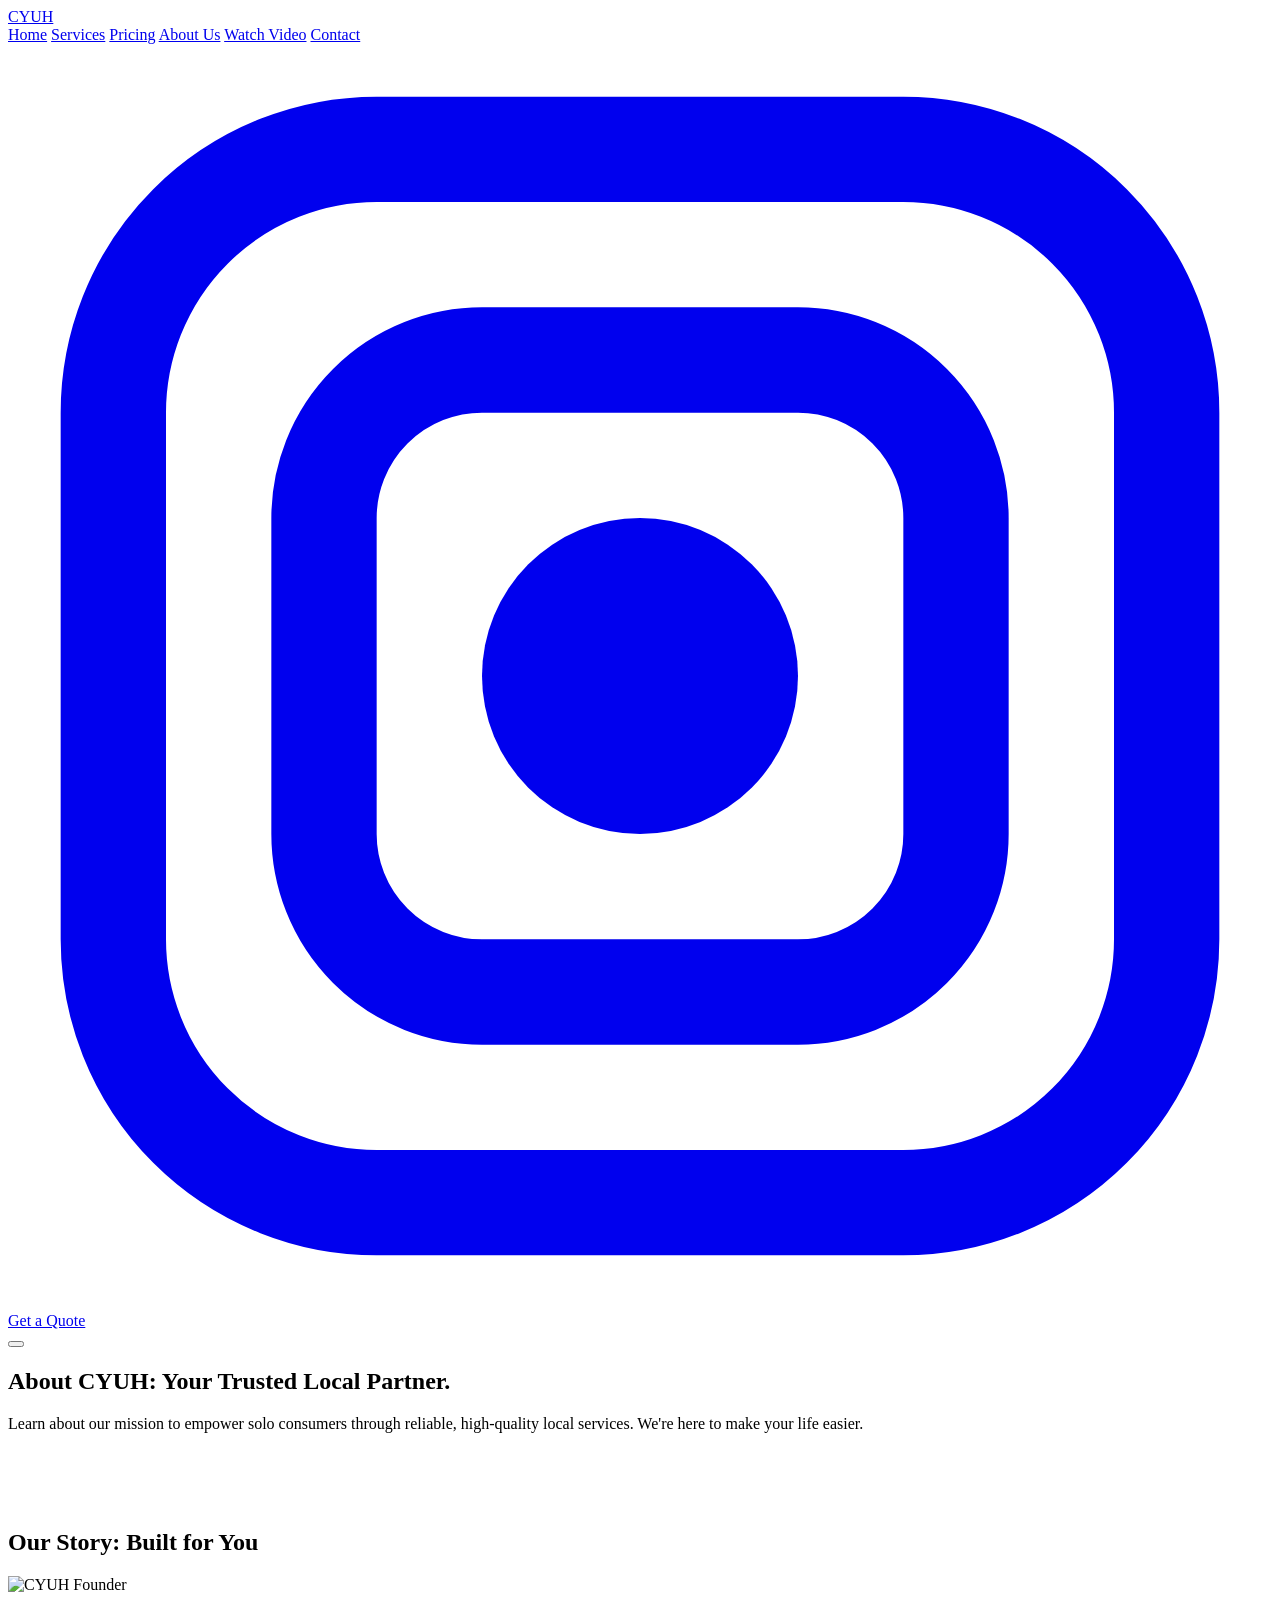
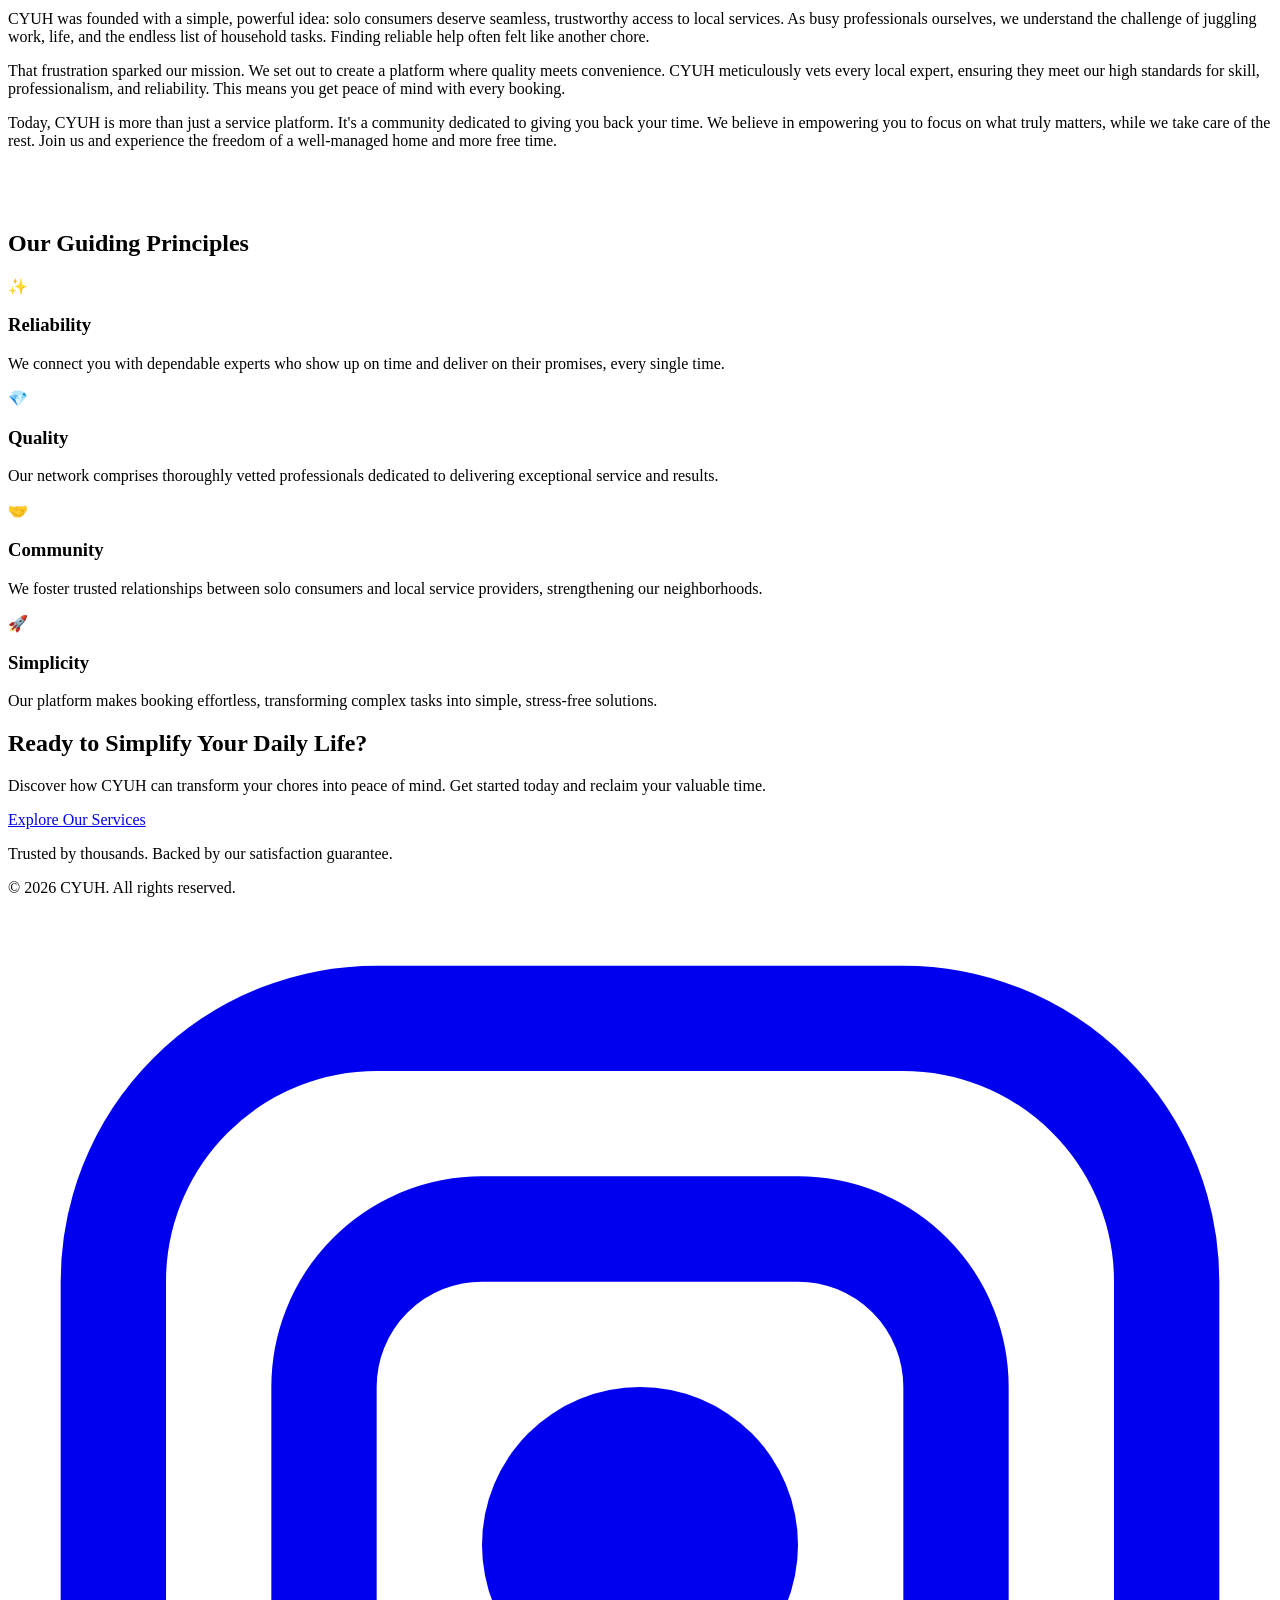
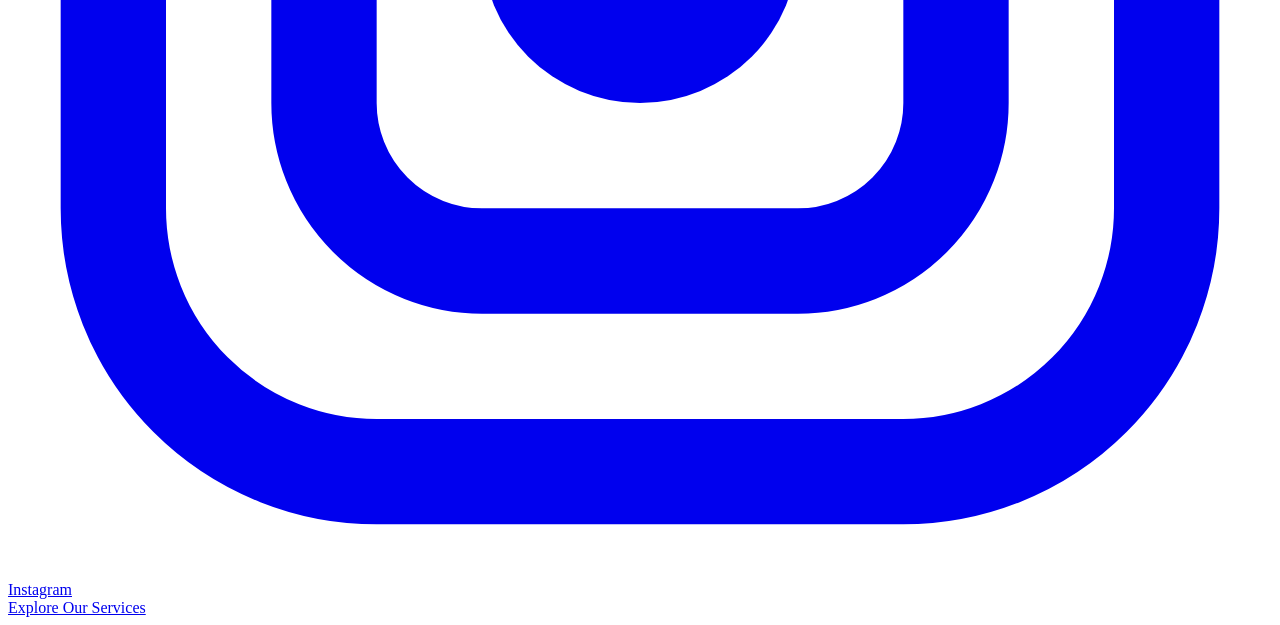
==== about.html @ 7aa3ff97 "Deploy about.html via FounderOS" ====
<!DOCTYPE html>
<html lang="en">
<head>
<meta charset="UTF-8">
<meta name="viewport" content="width=device-width, initial-scale=1.0">
<title>CYUH</title>
<meta name="description" content="I help 👤 Solo consumers (B2C) with 🏠 Local Service services through CYUH. [Add your price, guarantee, and what makes you different]">
<meta property="og:title" content="CYUH">
<meta property="og:description" content="I help 👤 Solo consumers (B2C) with 🏠 Local Service services through CYUH. [Add your price, guarantee, and what makes you different]">
<meta property="og:type" content="website">
<meta name="twitter:title" content="CYUH">
<meta name="twitter:description" content="I help 👤 Solo consumers (B2C) with 🏠 Local Service services through CYUH. [Add your price, guarantee, and what makes you different]">
<meta name="twitter:card" content="summary_large_image">
<link rel="stylesheet" href="style.css">
</head>
<body>
<nav>
    <a href='index.html' class='logo'>CYUH</a>
    <div class='nav-links'>
        <a href='index.html'>Home</a>
        <a href='services.html'>Services</a>
        <a href='pricing.html'>Pricing</a>
        <a href='about.html'>About Us</a>
        <a href='vsl.html'>Watch Video</a>
        <a href='contact.html'>Contact</a>
        <div class='social-icons'>
            <a href='https://instagram.com/dylanutaboon.sw' target='_blank' aria-label='Instagram'><svg viewBox='0 0 24 24' fill='currentColor'><rect x='2' y='2' width='20' height='20' rx='5' ry='5' fill='none' stroke='currentColor' stroke-width='2'/><rect x='6' y='6' width='12' height='12' rx='3' ry='3' fill='none' stroke='currentColor' stroke-width='2'/><circle cx='12' cy='12' r='3' fill='currentColor'/></svg></a>
        </div>
        <a href='pricing.html' class='nav-cta'>Get a Quote</a>
    </div>
    <button class='hamburger' aria-label='Toggle navigation'>
        <span></span>
        <span></span>
        <span></span>
    </button>
</nav>
<main>
    <section id='hero' style='min-height:auto; padding-bottom:60px;'>
        <h1>About CYUH: Your Trusted Local Partner.</h1>
        <p>Learn about our mission to empower solo consumers through reliable, high-quality local services. We're here to make your life easier.</p>
    </section>
    <section>
        <h2>Our Story: Built for You</h2>
        <div class='about-founder-content'>
            <img src='img/photo-1.jpg' alt='CYUH Founder' class='about-founder-img'>
            <div class='about-founder-text'>
                <p>CYUH was founded with a simple, powerful idea: solo consumers deserve seamless, trustworthy access to local services. As busy professionals ourselves, we understand the challenge of juggling work, life, and the endless list of household tasks. Finding reliable help often felt like another chore.</p>
                <p>That frustration sparked our mission. We set out to create a platform where quality meets convenience. CYUH meticulously vets every local expert, ensuring they meet our high standards for skill, professionalism, and reliability. This means you get peace of mind with every booking.</p>
                <p>Today, CYUH is more than just a service platform. It's a community dedicated to giving you back your time. We believe in empowering you to focus on what truly matters, while we take care of the rest. Join us and experience the freedom of a well-managed home and more free time.</p>
            </div>
        </div>
        <h2 style='margin-top:80px;'>Our Guiding Principles</h2>
        <div class='value-cards'>
            <div class='value-card'>
                <div class='icon'>✨</div>
                <h3>Reliability</h3>
                <p>We connect you with dependable experts who show up on time and deliver on their promises, every single time.</p>
            </div>
            <div class='value-card'>
                <div class='icon'>💎</div>
                <h3>Quality</h3>
                <p>Our network comprises thoroughly vetted professionals dedicated to delivering exceptional service and results.</p>
            </div>
            <div class='value-card'>
                <div class='icon'>🤝</div>
                <h3>Community</h3>
                <p>We foster trusted relationships between solo consumers and local service providers, strengthening our neighborhoods.</p>
            </div>
            <div class='value-card'>
                <div class='icon'>🚀</div>
                <h3>Simplicity</h3>
                <p>Our platform makes booking effortless, transforming complex tasks into simple, stress-free solutions.</p>
            </div>
        </div>
    </section>
    <section id='cta'>
        <h2>Ready to Simplify Your Daily Life?</h2>
        <p>Discover how CYUH can transform your chores into peace of mind. Get started today and reclaim your valuable time.</p>
        <a href='services.html' class='btn'>Explore Our Services</a>
        <p class='risk-reversal'>Trusted by thousands. Backed by our satisfaction guarantee.</p>
    </section>
</main>
<footer>
    <p>&copy; 2026 CYUH. All rights reserved.</p>
    <div class='social-icons' style='justify-content:center; margin-top:10px;'>
        <a href='https://instagram.com/dylanutaboon.sw' target='_blank' aria-label='Instagram'><svg viewBox='0 0 24 24' fill='currentColor'><rect x='2' y='2' width='20' height='20' rx='5' ry='5' fill='none' stroke='currentColor' stroke-width='2'/><rect x='6' y='6' width='12' height='12' rx='3' ry='3' fill='none' stroke='currentColor' stroke-width='2'/><circle cx='12' cy='12' r='3' fill='currentColor'/></svg> Instagram</a>
    </div>
</footer>
<div class='sticky-mobile-cta'>
    <a href='services.html' class='btn'>Explore Our Services</a>
</div>
<script>
// FAQ accordion
document.querySelectorAll('.faq-item').forEach(function(item){
  item.addEventListener('click',function(){
    var answer=this.querySelector('.faq-answer');
    var chevron=this.querySelector('.faq-chevron');
    var isOpen=this.classList.contains('open');
    document.querySelectorAll('.faq-item').forEach(function(i){
      i.classList.remove('open');
      i.querySelector('.faq-answer').style.maxHeight='0';
      i.querySelector('.faq-chevron').textContent='+';
    });
    if(!isOpen){this.classList.add('open');answer.style.maxHeight=answer.scrollHeight+'px';chevron.textContent='\u00d7';}
  });
});
// Nav scroll
window.addEventListener('scroll',function(){document.querySelector('nav').classList.toggle('scrolled',window.scrollY>50);});
// Hamburger menu
var ham=document.querySelector('.hamburger');var nl=document.querySelector('.nav-links');if(ham&&nl){ham.addEventListener('click',function(){nl.classList.toggle('open');});}
// Picker tabs
document.querySelectorAll('.picker-tab').forEach(function(tab){
  tab.addEventListener('click',function(){
    var target=this.dataset.tab;
    document.querySelectorAll('.picker-tab').forEach(function(t){t.classList.remove('active');});
    document.querySelectorAll('.picker-content').forEach(function(c){c.classList.remove('active');});
    this.classList.add('active');
    var el=document.getElementById(target);
    if(el){el.classList.add('active');}
  });
});
// Picker card select
document.querySelectorAll('.picker-card').forEach(function(card){
  card.addEventListener('click',function(){
    var parent=this.closest('.picker-content');
    if(parent){parent.querySelectorAll('.picker-card').forEach(function(c){c.classList.remove('selected');});}
    this.classList.add('selected');
  });
});
</script>
<script>document.querySelectorAll('.faq-item').forEach(function(item){item.addEventListener('click',function(){var answer=this.querySelector('.faq-answer');var chevron=this.querySelector('.faq-chevron');var isOpen=this.classList.contains('open');document.querySelectorAll('.faq-item').forEach(function(i){i.classList.remove('open');i.querySelector('.faq-answer').style.maxHeight='0';i.querySelector('.faq-chevron').textContent='+';});if(!isOpen){this.classList.add('open');answer.style.maxHeight=answer.scrollHeight+'px';chevron.textContent='×';}});});window.addEventListener('scroll',function(){document.querySelector('nav').classList.toggle('scrolled',window.scrollY>50);});</script>
</body>
</html>
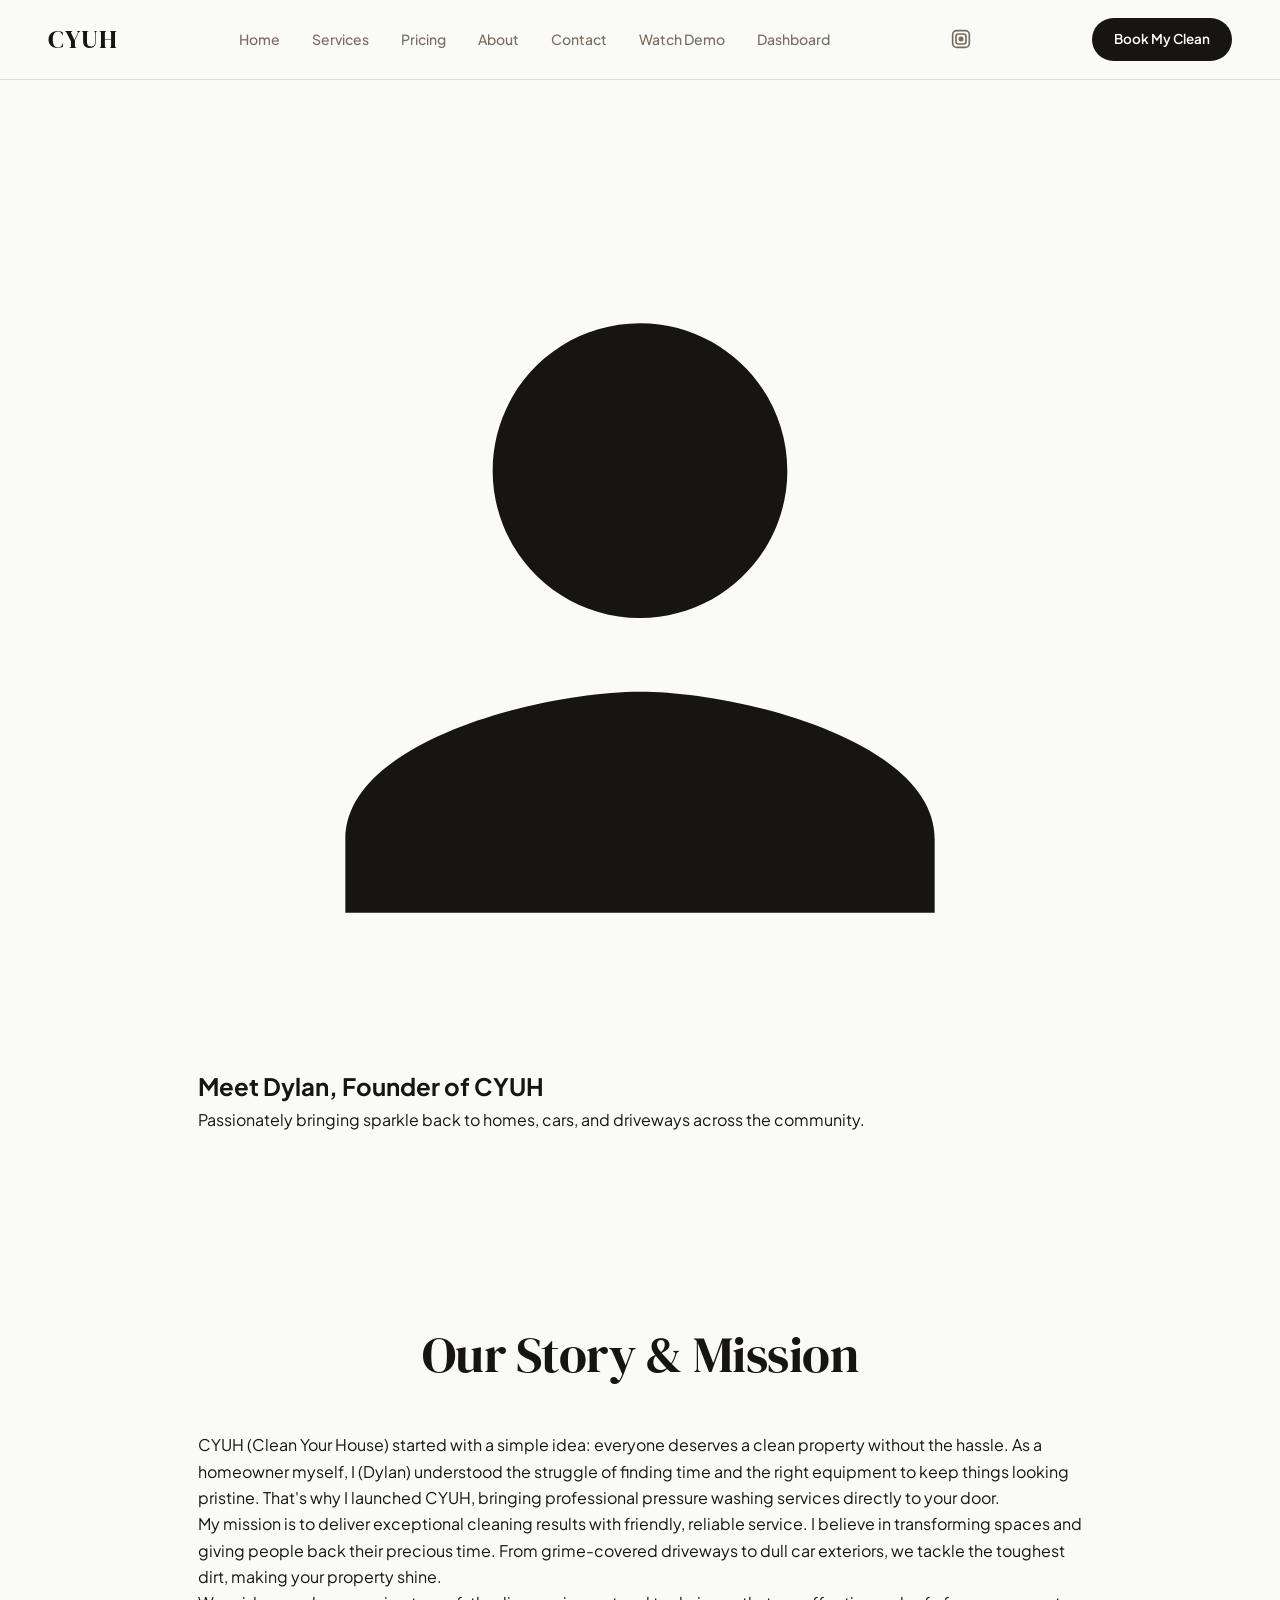
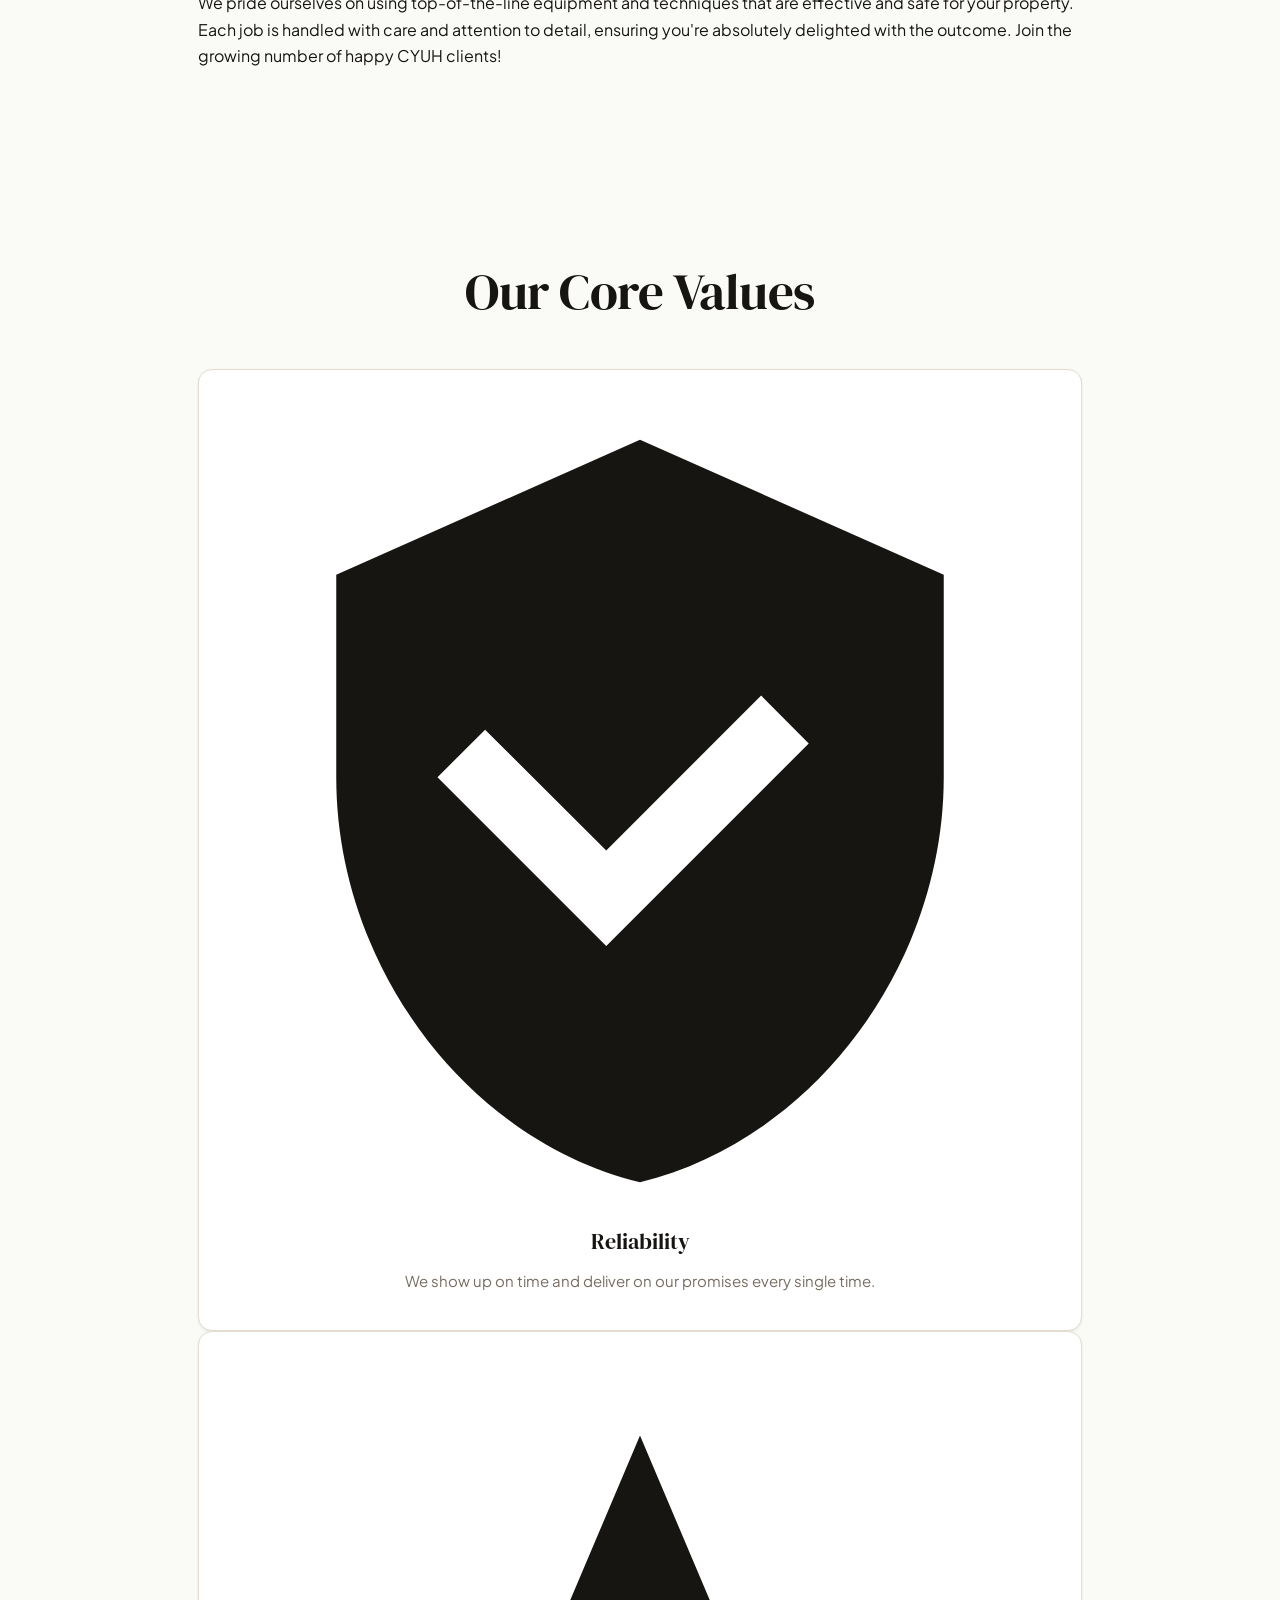
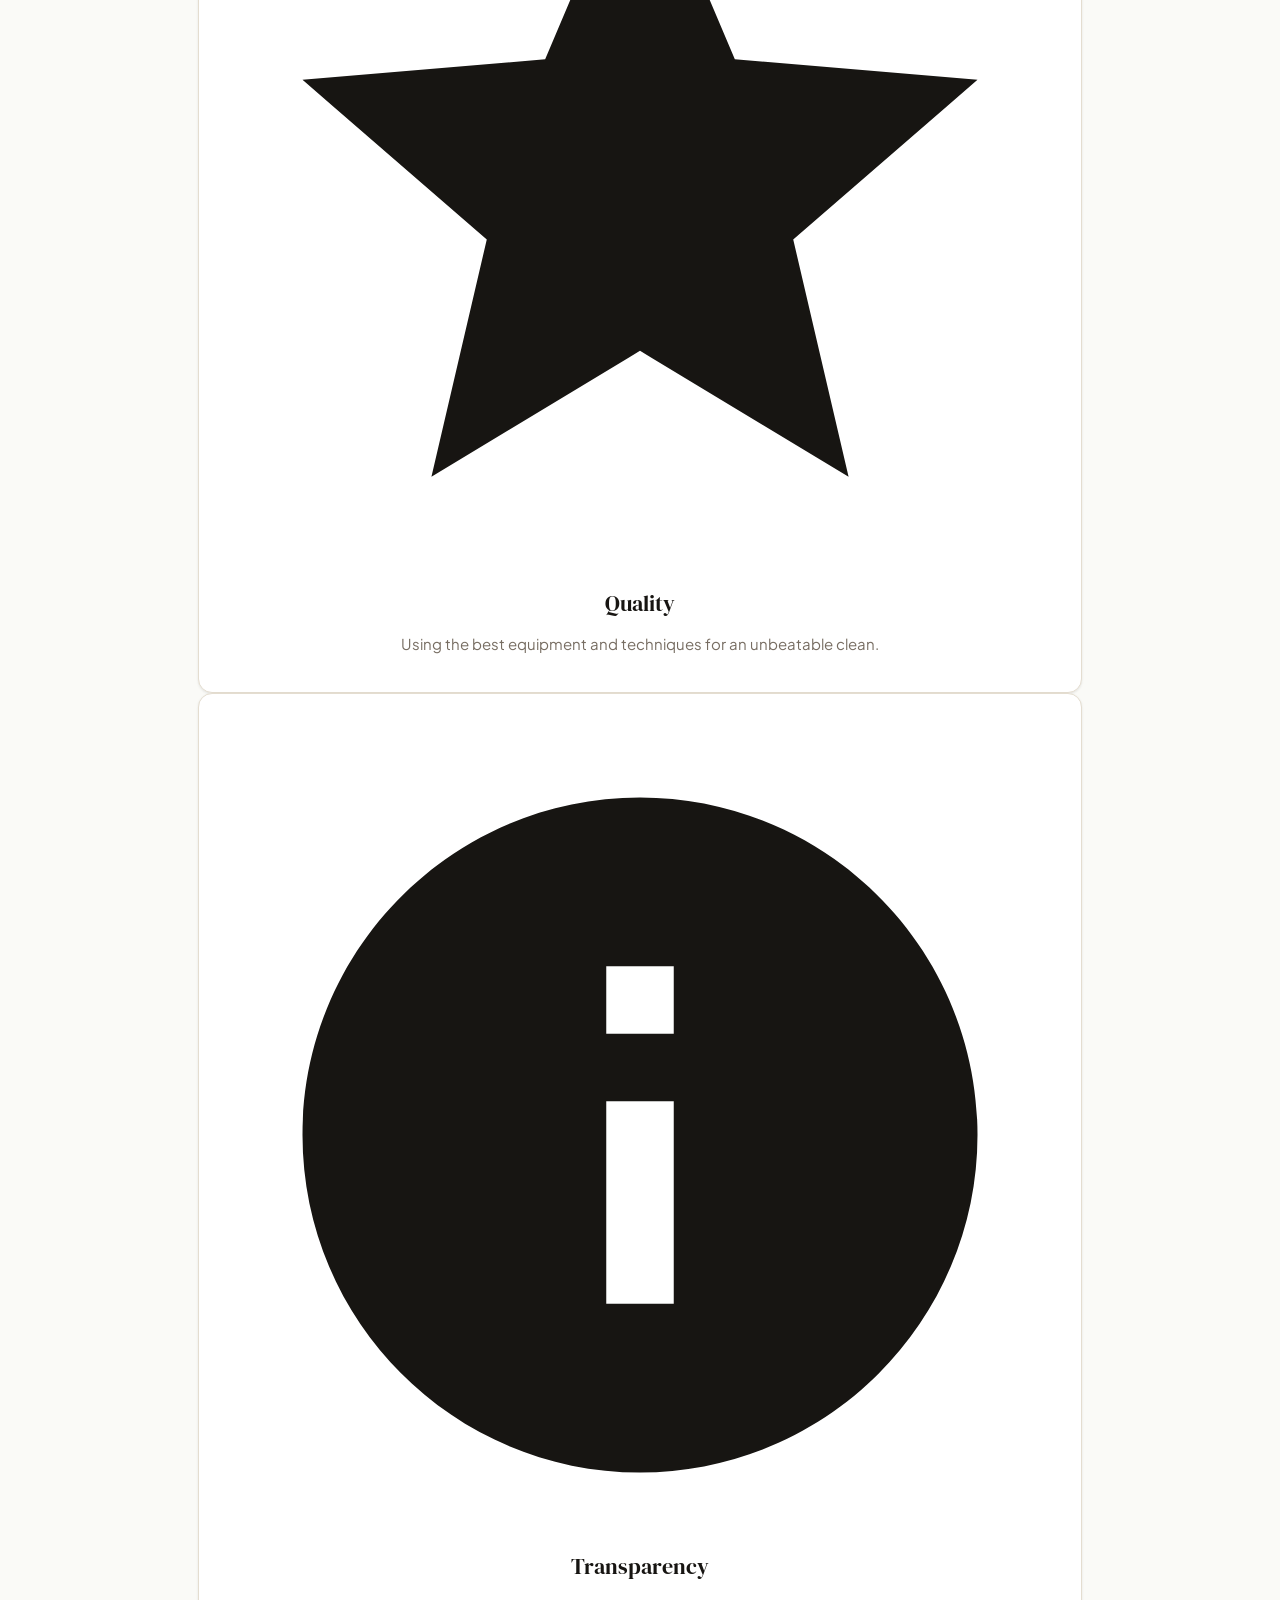
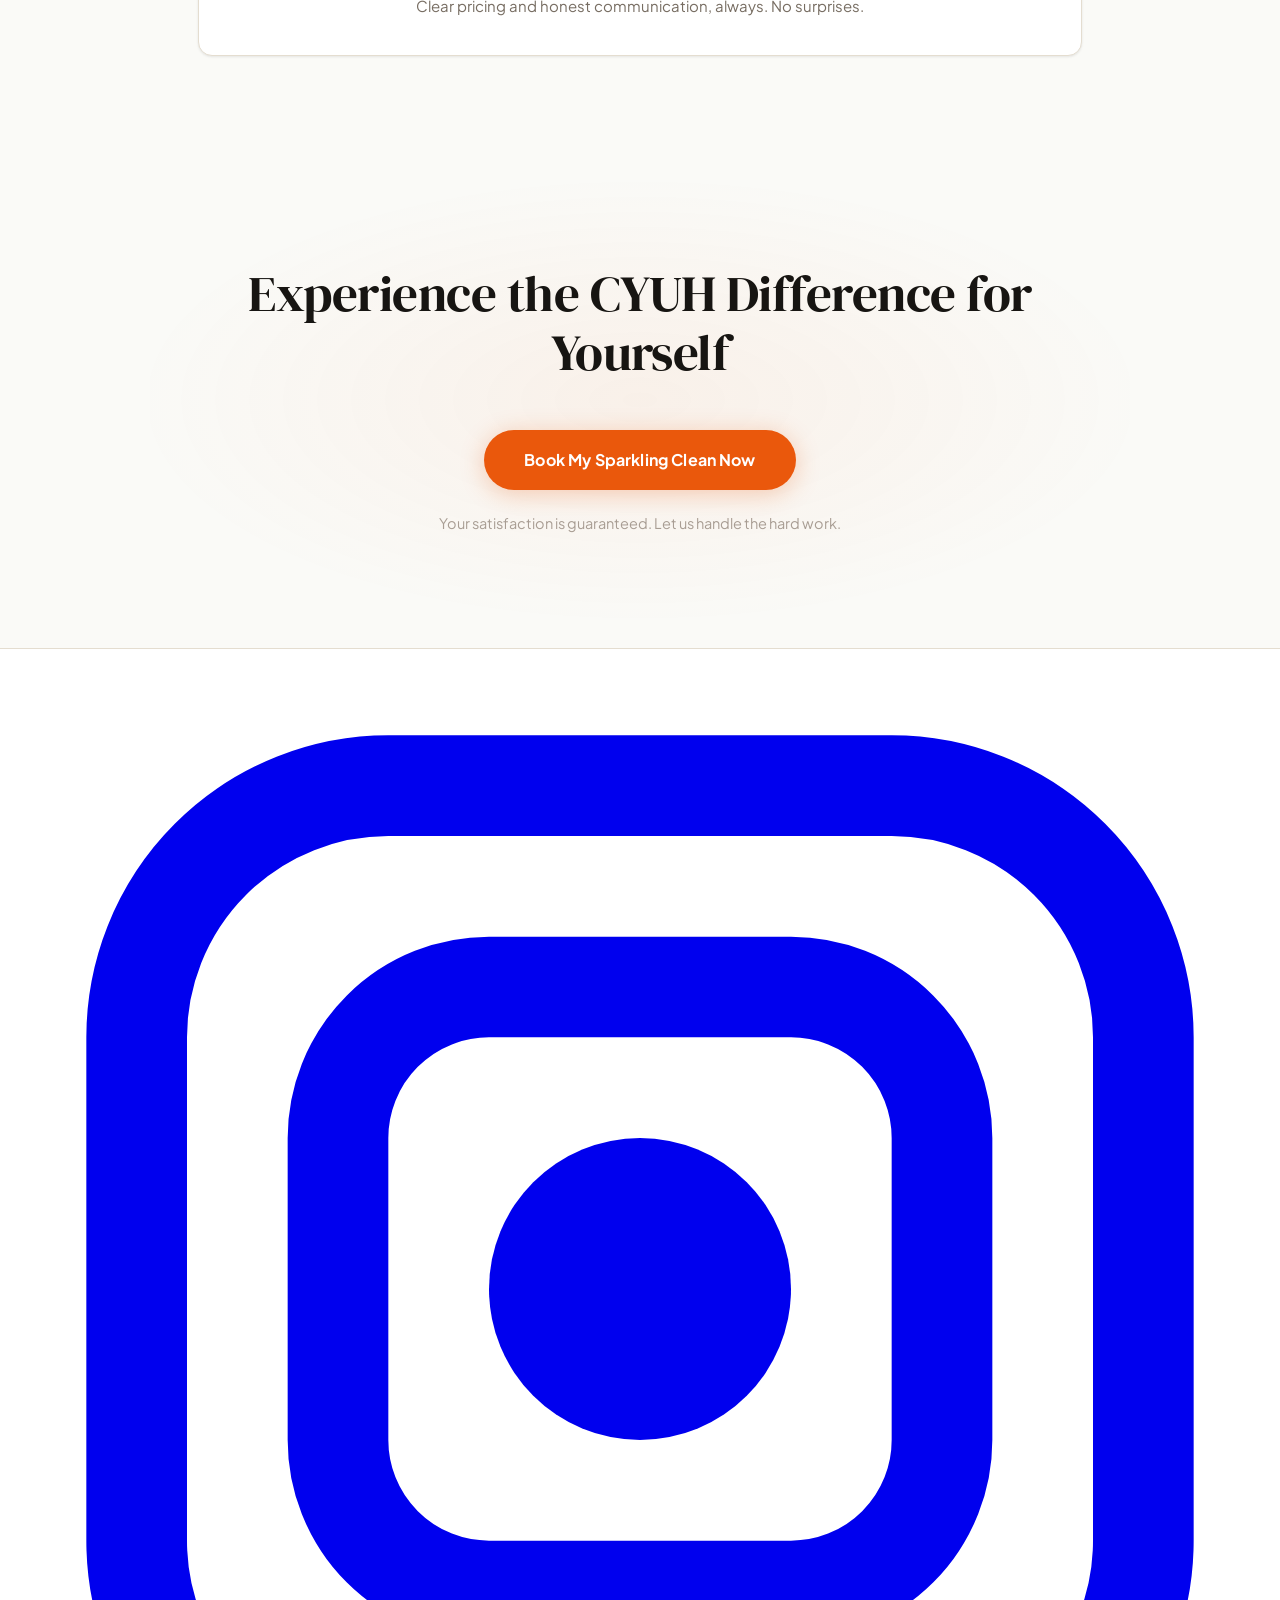
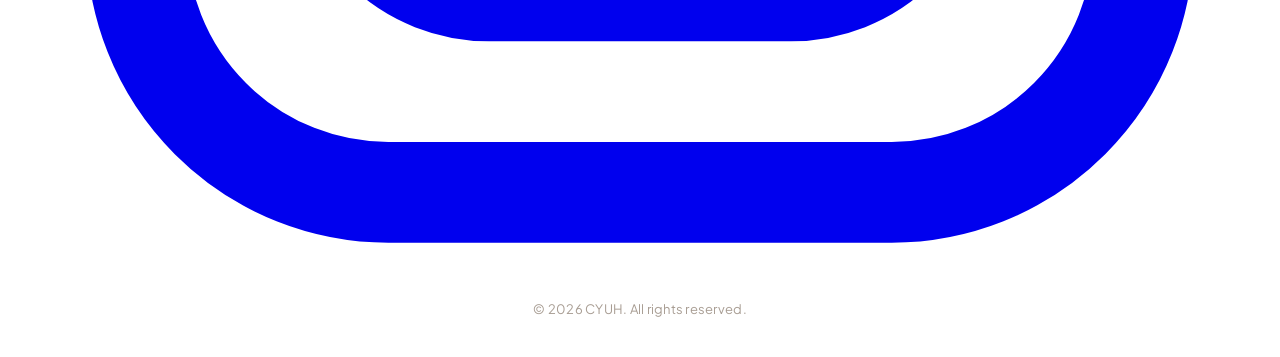
==== commit e9a3dc5b: "Deploy about.html via FounderOS" ====
--- a/about.html
+++ b/about.html
@@ -4,91 +4,99 @@
 <meta charset="UTF-8">
 <meta name="viewport" content="width=device-width, initial-scale=1.0">
 <title>CYUH</title>
-<meta name="description" content="I help 👤 Solo consumers (B2C) with 🏠 Local Service services through CYUH. [Add your price, guarantee, and what makes you different]">
+<meta name="description" content="i will clean your car or house or driveway with a pressure washer for £80">
 <meta property="og:title" content="CYUH">
-<meta property="og:description" content="I help 👤 Solo consumers (B2C) with 🏠 Local Service services through CYUH. [Add your price, guarantee, and what makes you different]">
+<meta property="og:description" content="i will clean your car or house or driveway with a pressure washer for £80">
 <meta property="og:type" content="website">
 <meta name="twitter:title" content="CYUH">
-<meta name="twitter:description" content="I help 👤 Solo consumers (B2C) with 🏠 Local Service services through CYUH. [Add your price, guarantee, and what makes you different]">
+<meta name="twitter:description" content="i will clean your car or house or driveway with a pressure washer for £80">
 <meta name="twitter:card" content="summary_large_image">
 <link rel="stylesheet" href="style.css">
 </head>
 <body>
 <nav>
-    <a href='index.html' class='logo'>CYUH</a>
-    <div class='nav-links'>
-        <a href='index.html'>Home</a>
-        <a href='services.html'>Services</a>
-        <a href='pricing.html'>Pricing</a>
-        <a href='about.html'>About Us</a>
-        <a href='vsl.html'>Watch Video</a>
-        <a href='contact.html'>Contact</a>
-        <div class='social-icons'>
-            <a href='https://instagram.com/dylanutaboon.sw' target='_blank' aria-label='Instagram'><svg viewBox='0 0 24 24' fill='currentColor'><rect x='2' y='2' width='20' height='20' rx='5' ry='5' fill='none' stroke='currentColor' stroke-width='2'/><rect x='6' y='6' width='12' height='12' rx='3' ry='3' fill='none' stroke='currentColor' stroke-width='2'/><circle cx='12' cy='12' r='3' fill='currentColor'/></svg></a>
-        </div>
-        <a href='pricing.html' class='nav-cta'>Get a Quote</a>
+  <a href="index.html" class="logo">CYUH</a>
+  <div class="nav-links">
+    <a href="index.html">Home</a>
+    <a href="services.html">Services</a>
+    <a href="pricing.html">Pricing</a>
+    <a href="about.html">About</a>
+    <a href="contact.html">Contact</a>
+    <a href="vsl.html">Watch Demo</a>
+    <a href="dashboard.html">Dashboard</a>
+  </div>
+  <div class="social-icons">
+    <a href="https://instagram.com/dylanutaboon.sw" target="_blank" aria-label="Instagram">
+      <svg viewBox='0 0 24 24' fill='currentColor'><rect x='2' y='2' width='20' height='20' rx='5' ry='5' fill='none' stroke='currentColor' stroke-width='2'/><rect x='6' y='6' width='12' height='12' rx='3' ry='3' fill='none' stroke='currentColor' stroke-width='2'/><circle cx='12' cy='12' r='3' fill='currentColor'/></svg>
+    </a>
+  </div>
+  <a href="checkout.html" class="nav-cta">Book My Clean</a>
+  <button class="hamburger" aria-label="Open navigation menu">
+    <span></span>
+    <span></span>
+    <span></span>
+  </button>
+</nav>
+
+<main>
+  <section class="about-header">
+    <div class="founder-image-placeholder">
+      <svg viewBox='0 0 24 24' fill='currentColor'><path d='M12 12c2.21 0 4-1.79 4-4s-1.79-4-4-4-4 1.79-4 4 1.79 4 4 4zm0 2c-2.67 0-8 1.34-8 4v2h16v-2c0-2.66-5.33-4-8-4z'/></svg>
     </div>
-    <button class='hamburger' aria-label='Toggle navigation'>
-        <span></span>
-        <span></span>
-        <span></span>
-    </button>
-</nav>
-<main>
-    <section id='hero' style='min-height:auto; padding-bottom:60px;'>
-        <h1>About CYUH: Your Trusted Local Partner.</h1>
-        <p>Learn about our mission to empower solo consumers through reliable, high-quality local services. We're here to make your life easier.</p>
-    </section>
-    <section>
-        <h2>Our Story: Built for You</h2>
-        <div class='about-founder-content'>
-            <img src='img/photo-1.jpg' alt='CYUH Founder' class='about-founder-img'>
-            <div class='about-founder-text'>
-                <p>CYUH was founded with a simple, powerful idea: solo consumers deserve seamless, trustworthy access to local services. As busy professionals ourselves, we understand the challenge of juggling work, life, and the endless list of household tasks. Finding reliable help often felt like another chore.</p>
-                <p>That frustration sparked our mission. We set out to create a platform where quality meets convenience. CYUH meticulously vets every local expert, ensuring they meet our high standards for skill, professionalism, and reliability. This means you get peace of mind with every booking.</p>
-                <p>Today, CYUH is more than just a service platform. It's a community dedicated to giving you back your time. We believe in empowering you to focus on what truly matters, while we take care of the rest. Join us and experience the freedom of a well-managed home and more free time.</p>
-            </div>
-        </div>
-        <h2 style='margin-top:80px;'>Our Guiding Principles</h2>
-        <div class='value-cards'>
-            <div class='value-card'>
-                <div class='icon'>✨</div>
-                <h3>Reliability</h3>
-                <p>We connect you with dependable experts who show up on time and deliver on their promises, every single time.</p>
-            </div>
-            <div class='value-card'>
-                <div class='icon'>💎</div>
-                <h3>Quality</h3>
-                <p>Our network comprises thoroughly vetted professionals dedicated to delivering exceptional service and results.</p>
-            </div>
-            <div class='value-card'>
-                <div class='icon'>🤝</div>
-                <h3>Community</h3>
-                <p>We foster trusted relationships between solo consumers and local service providers, strengthening our neighborhoods.</p>
-            </div>
-            <div class='value-card'>
-                <div class='icon'>🚀</div>
-                <h3>Simplicity</h3>
-                <p>Our platform makes booking effortless, transforming complex tasks into simple, stress-free solutions.</p>
-            </div>
-        </div>
-    </section>
-    <section id='cta'>
-        <h2>Ready to Simplify Your Daily Life?</h2>
-        <p>Discover how CYUH can transform your chores into peace of mind. Get started today and reclaim your valuable time.</p>
-        <a href='services.html' class='btn'>Explore Our Services</a>
-        <p class='risk-reversal'>Trusted by thousands. Backed by our satisfaction guarantee.</p>
-    </section>
+    <h1>Meet Dylan, Founder of CYUH</h1>
+    <p>Passionately bringing sparkle back to homes, cars, and driveways across the community.</p>
+  </section>
+
+  <section>
+    <h2>Our Story & Mission</h2>
+    <div class="about-content">
+      <p>CYUH (Clean Your House) started with a simple idea: everyone deserves a clean property without the hassle. As a homeowner myself, I (Dylan) understood the struggle of finding time and the right equipment to keep things looking pristine. That's why I launched CYUH, bringing professional pressure washing services directly to your door.</p>
+      <p>My mission is to deliver exceptional cleaning results with friendly, reliable service. I believe in transforming spaces and giving people back their precious time. From grime-covered driveways to dull car exteriors, we tackle the toughest dirt, making your property shine.</p>
+      <p>We pride ourselves on using top-of-the-line equipment and techniques that are effective and safe for your property. Each job is handled with care and attention to detail, ensuring you're absolutely delighted with the outcome. Join the growing number of happy CYUH clients!</p>
+    </div>
+  </section>
+
+  <section>
+    <h2>Our Core Values</h2>
+    <div class="values-grid">
+      <div class="value-card">
+        <svg viewBox='0 0 24 24' fill='currentColor'><path d='M12 1L3 5v6c0 5.55 3.84 10.74 9 12 5.16-1.26 9-6.45 9-12V5l-9-4zm-1 15L6 11l1.41-1.41L11 13.17l4.59-4.59L17 10l-6 6z'/></svg>
+        <h3>Reliability</h3>
+        <p>We show up on time and deliver on our promises every single time.</p>
+      </div>
+      <div class="value-card">
+        <svg viewBox='0 0 24 24' fill='currentColor'><path d='M12 17.27L18.18 21l-1.64-7.03L22 9.24l-7.19-.61L12 2 9.19 8.63 2 9.24l5.46 4.73L5.82 21z'/></svg>
+        <h3>Quality</h3>
+        <p>Using the best equipment and techniques for an unbeatable clean.</p>
+      </div>
+      <div class="value-card">
+        <svg viewBox='0 0 24 24' fill='currentColor'><path d='M12 2C6.48 2 2 6.48 2 12s4.48 10 10 10 10-4.48 10-10S17.52 2 12 2zm1 15h-2v-6h2v6zm0-8h-2V7h2v2z'/></svg>
+        <h3>Transparency</h3>
+        <p>Clear pricing and honest communication, always. No surprises.</p>
+      </div>
+    </div>
+  </section>
+
+  <section id="cta">
+    <h2>Experience the CYUH Difference for Yourself</h2>
+    <a href="checkout.html" class="btn">Book My Sparkling Clean Now</a>
+    <p class="risk-reversal">Your satisfaction is guaranteed. Let us handle the hard work.</p>
+  </section>
 </main>
+
 <footer>
-    <p>&copy; 2026 CYUH. All rights reserved.</p>
-    <div class='social-icons' style='justify-content:center; margin-top:10px;'>
-        <a href='https://instagram.com/dylanutaboon.sw' target='_blank' aria-label='Instagram'><svg viewBox='0 0 24 24' fill='currentColor'><rect x='2' y='2' width='20' height='20' rx='5' ry='5' fill='none' stroke='currentColor' stroke-width='2'/><rect x='6' y='6' width='12' height='12' rx='3' ry='3' fill='none' stroke='currentColor' stroke-width='2'/><circle cx='12' cy='12' r='3' fill='currentColor'/></svg> Instagram</a>
-    </div>
+  <div class="footer-social-links">
+    <a href="https://instagram.com/dylanutaboon.sw" target="_blank" aria-label="Instagram">
+      <svg viewBox='0 0 24 24' fill='currentColor'><rect x='2' y='2' width='20' height='20' rx='5' ry='5' fill='none' stroke='currentColor' stroke-width='2'/><rect x='6' y='6' width='12' height='12' rx='3' ry='3' fill='none' stroke='currentColor' stroke-width='2'/><circle cx='12' cy='12' r='3' fill='currentColor'/></svg>
+    </a>
+  </div>
+  <p>&copy; 2026 CYUH. All rights reserved.</p>
 </footer>
+
 <div class='sticky-mobile-cta'>
-    <a href='services.html' class='btn'>Explore Our Services</a>
+  <a href='checkout.html' class='btn'>Book My Deep Clean Now</a>
 </div>
+
 <script>
 // FAQ accordion
 document.querySelectorAll('.faq-item').forEach(function(item){
@@ -101,7 +109,7 @@
       i.querySelector('.faq-answer').style.maxHeight='0';
       i.querySelector('.faq-chevron').textContent='+';
     });
-    if(!isOpen){this.classList.add('open');answer.style.maxHeight=answer.scrollHeight+'px';chevron.textContent='\u00d7';}
+    if(!isOpen){this.classList.add('open');answer.style.maxHeight=answer.scrollHeight+'px';chevron.textContent='\\u00d7';}
   });
 });
 // Nav scroll
--- a/style.css
+++ b/style.css
@@ -0,0 +1,598 @@
+@import url('https://fonts.googleapis.com/css2?family=DM+Serif+Display:ital@0;1&family=Plus+Jakarta+Sans:wght@300;400;500;600;700;800&display=swap');
+:root {
+    --primary: #EA580C;
+    --primary-hover: #C2410C;
+    --primary-shadow: #EA580C46;
+    --bg: #FAFAF7;
+    --bg-warm: #F3EDE0;
+    --surface: #FFFFFF;
+    --border: #E4DDD0;
+    --border-light: #EDE8E0;
+    --text: #171512;
+    --text-muted: #776D62;
+    --text-subtle: #A89D93;
+    --shadow-sm: 0 1px 3px rgba(23,21,18,0.06),0 1px 2px rgba(23,21,18,0.03);
+    --shadow: 0 4px 16px rgba(23,21,18,0.08),0 1px 4px rgba(23,21,18,0.04);
+    --shadow-hover: 0 12px 40px rgba(23,21,18,0.12),0 3px 10px rgba(23,21,18,0.06);
+    --radius: 14px;
+    --font-display: 'DM Serif Display', serif;
+    --font-body: 'Plus Jakarta Sans', sans-serif;
+}
+*,*::before,*::after{margin:0;padding:0;box-sizing:border-box;}
+html{scroll-behavior:smooth;}
+body{font-family:var(--font-body);background:var(--bg);color:var(--text);font-size:16px;line-height:1.65;-webkit-font-smoothing:antialiased;}
+nav{position:sticky;top:0;background:rgba(250,250,247,0.92);backdrop-filter:blur(20px);-webkit-backdrop-filter:blur(20px);padding:18px 48px;display:flex;justify-content:space-between;align-items:center;z-index:1000;border-bottom:1px solid var(--border);transition:box-shadow 0.3s;}
+nav.scrolled{box-shadow:0 4px 24px rgba(23,21,18,0.08);background:rgba(250,250,247,0.98);}
+.logo{color:var(--text);font-family:var(--font-display);font-size:26px;font-weight:400;text-decoration:none;letter-spacing:0.04em;}
+.nav-links{display:flex;gap:32px;align-items:center;}
+.nav-links a{color:var(--text-muted);text-decoration:none;font-size:14px;font-weight:500;transition:color 0.18s;}
+.nav-links a:hover{color:var(--text);}
+.nav-cta{background:var(--text);color:#fff;padding:10px 22px;border-radius:100px;text-decoration:none;font-weight:600;font-size:13.5px;transition:background 0.18s,transform 0.15s;}
+.nav-cta:hover{background:#2A2520;transform:translateY(-1px);}
+.hamburger{display:none;flex-direction:column;gap:5px;background:none;border:none;cursor:pointer;padding:8px;}
+.hamburger span{display:block;width:24px;height:2px;background:var(--text);border-radius:2px;transition:all 0.3s;}
+#hero img,.hero-img,.hero img{max-height:70vh;width:100%;object-fit:cover;object-position:center top;display:block;}
+#hero{position:relative;padding:120px 48px 110px;text-align:center;min-height:90vh;display:flex;flex-direction:column;justify-content:center;align-items:center;overflow:hidden;border-bottom:1px solid var(--border);background:radial-gradient(ellipse 90% 70% at 50% -10%,#EA580C14 0%,transparent 55%),radial-gradient(ellipse 60% 50% at 90% 90%,rgba(184,133,47,0.07) 0%,transparent 50%),var(--bg);}
+#hero::before{content:'';position:absolute;inset:0;background-image:radial-gradient(circle,rgba(23,21,18,0.14) 1px,transparent 1px);background-size:28px 28px;mask-image:radial-gradient(ellipse 75% 85% at 50% 50%,black 20%,transparent 100%);-webkit-mask-image:radial-gradient(ellipse 75% 85% at 50% 50%,black 20%,transparent 100%);opacity:0.25;pointer-events:none;}
+#hero::after{content:'';position:absolute;width:700px;height:700px;border-radius:50%;border:1px solid #EA580C12;top:50%;left:50%;transform:translate(-50%,-50%);pointer-events:none;box-shadow:0 0 0 60px #EA580C06;}
+#hero h1{font-family:var(--font-display);font-size:clamp(2.8rem,7vw,5.4rem);font-weight:400;line-height:1.08;max-width:840px;margin-bottom:28px;letter-spacing:-0.01em;position:relative;z-index:1;animation:fadeUp 0.7s ease both;}
+#hero p{font-size:18px;color:var(--text-muted);max-width:520px;margin:0 auto 46px;line-height:1.72;position:relative;z-index:1;animation:fadeUp 0.7s 0.1s ease both;}
+.trust-signal{font-size:12px;color:var(--text-subtle);margin-top:20px;font-weight:600;letter-spacing:0.08em;text-transform:uppercase;position:relative;z-index:1;animation:fadeUp 0.7s 0.3s ease both;}
+.btn{display:inline-block;background:var(--primary);color:#fff;padding:17px 40px;border-radius:100px;text-decoration:none;font-size:16px;font-weight:700;border:none;cursor:pointer;transition:background 0.18s,transform 0.15s,box-shadow 0.18s;min-width:260px;letter-spacing:0.01em;position:relative;z-index:1;box-shadow:0 4px 24px var(--primary-shadow);animation:fadeUp 0.7s 0.2s ease both;}
+.btn:hover{background:var(--primary-hover);transform:translateY(-2px);box-shadow:0 10px 36px var(--primary-shadow);}
+.btn:active{transform:translateY(0);}
+section{padding:96px 48px;max-width:980px;margin:0 auto;}
+h2{font-family:var(--font-display);font-size:clamp(2rem,4.5vw,3.2rem);font-weight:400;margin-bottom:48px;text-align:center;letter-spacing:-0.01em;line-height:1.15;}
+#about{text-align:center;font-size:18px;color:var(--text-muted);line-height:1.75;}
+.service-cards{display:grid;grid-template-columns:1fr;gap:16px;margin-top:40px;}
+@media(min-width:640px){.service-cards{grid-template-columns:repeat(auto-fit,minmax(280px,1fr));}}
+.service-card{background:var(--surface);border:1px solid var(--border);border-radius:var(--radius);padding:36px;text-align:left;box-shadow:var(--shadow-sm);transition:box-shadow 0.25s,transform 0.2s,border-color 0.2s;}
+.service-card:hover{box-shadow:var(--shadow-hover);transform:translateY(-3px);border-color:var(--border-light);}
+.service-card h3{font-size:17.5px;font-weight:700;margin-bottom:12px;}
+.service-card p{color:var(--text-muted);font-size:15.5px;margin:0;line-height:1.65;}
+.service-card ul{list-style:none;margin-top:18px;}
+.service-card ul li{color:var(--text-muted);font-size:14.5px;padding:7px 0;border-bottom:1px solid var(--border-light);display:flex;align-items:center;gap:10px;}
+.service-card ul li:last-child{border-bottom:none;}
+.service-card ul li::before{content:'';width:5px;height:5px;border-radius:50%;background:var(--primary);flex-shrink:0;}
+.service-card .author{font-family:var(--font-display);font-style:italic;font-size:24px;color:var(--primary);margin-top:22px;display:block;}
+#testimonials{position:relative;background:var(--bg-warm);border-radius:24px;padding:80px 56px;margin:0 auto;max-width:980px;overflow:hidden;}
+#testimonials::before{content:'\201C';position:absolute;font-family:var(--font-display);font-size:320px;line-height:1;color:rgba(23,21,18,0.07);top:-30px;left:20px;pointer-events:none;user-select:none;}
+.testimonial-card{background:var(--surface);border:1px solid rgba(228,221,208,0.8);border-radius:var(--radius);padding:32px 36px;margin-bottom:16px;box-shadow:var(--shadow-sm);position:relative;z-index:1;transition:box-shadow 0.22s,transform 0.18s;}
+.testimonial-card:last-child{margin-bottom:0;}
+.testimonial-card:hover{box-shadow:var(--shadow);transform:translateY(-1px);}
+.testimonial-card p{font-style:italic;color:var(--text-muted);font-size:16.5px;margin-bottom:16px;line-height:1.72;}
+.testimonial-card .author{font-weight:700;color:var(--text);font-size:12.5px;letter-spacing:0.06em;text-transform:uppercase;}
+#faq{max-width:720px;}
+.faq-item{border-bottom:1px solid var(--border);padding:28px 0;cursor:pointer;}
+.faq-item:first-of-type{border-top:1px solid var(--border);}
+.faq-question{font-size:17px;font-weight:700;display:flex;justify-content:space-between;align-items:center;gap:16px;}
+.faq-chevron{font-size:20px;color:var(--text-muted);transition:transform 0.3s;flex-shrink:0;}
+.faq-item.open .faq-chevron{transform:rotate(45deg);}
+.faq-answer{color:var(--text-muted);font-size:15.5px;line-height:1.7;max-height:0;overflow:hidden;transition:max-height 0.35s ease,padding 0.3s;}
+.faq-item.open .faq-answer{padding-top:14px;}
+#cta{text-align:center;padding:112px 48px;background:radial-gradient(ellipse 80% 70% at 50% 50%,#EA580C0f 0%,transparent 65%),var(--bg);}
+.risk-reversal{color:var(--text-subtle);font-size:14.5px;margin-top:22px;}
+.contact-form{display:flex;flex-direction:column;gap:14px;max-width:520px;margin:0 auto;}
+.contact-form input,.contact-form textarea{width:100%;padding:15px 20px;border:1.5px solid var(--border);border-radius:10px;background:var(--surface);color:var(--text);font-size:15px;font-family:var(--font-body);transition:border-color 0.18s,box-shadow 0.18s;box-shadow:var(--shadow-sm);}
+.contact-form input:focus,.contact-form textarea:focus{outline:none;border-color:var(--primary);box-shadow:0 0 0 3px var(--primary-shadow);}
+.contact-form input::placeholder,.contact-form textarea::placeholder{color:var(--text-subtle);}
+.contact-form textarea{min-height:140px;resize:vertical;}
+.contact-form button{width:100%;min-width:0;}
+footer{text-align:center;padding:36px;color:var(--text-subtle);font-size:13px;border-top:1px solid var(--border);background:var(--surface);letter-spacing:0.02em;}
+.sticky-mobile-cta{display:none;}
+@keyframes fadeUp{from{opacity:0;transform:translateY(18px);}to{opacity:1;transform:translateY(0);}}
+@media(max-width:768px){
+nav{flex-direction:column;gap:12px;padding:14px 20px;}
+.nav-links{display:none;position:absolute;top:100%;left:0;right:0;background:rgba(250,250,247,0.98);flex-direction:column;gap:0;padding:16px 0;border-bottom:1px solid var(--border);}
+.nav-links.open{display:flex;}
+.nav-links a{padding:14px 24px;border-bottom:1px solid var(--border);}
+.hamburger{display:flex;}
+.nav-cta{display:none;}
+#hero{padding:80px 20px;min-height:auto;}
+#hero::after{width:320px;height:320px;}
+section{padding:64px 20px;}
+#testimonials{padding:52px 24px;border-radius:18px;}
+#testimonials::before{font-size:200px;}
+.testimonial-card{padding:24px;}
+#cta{padding:80px 20px;}
+.btn{min-width:0;width:100%;}
+.sticky-mobile-cta{display:block;position:fixed;bottom:0;left:0;width:100%;background:rgba(250,250,247,0.96);backdrop-filter:blur(20px);-webkit-backdrop-filter:blur(20px);padding:12px 16px 20px;border-top:1px solid var(--border);z-index:999;}
+.sticky-mobile-cta .btn{width:100%;text-align:center;font-size:16px;padding:16px;}
+}
+@media(min-width:769px){.sticky-mobile-cta{display:none;}}
+
+/* Hero badge */
+.hero-badge {
+    display: inline-flex;
+    align-items: center;
+    gap: 8px;
+    background: var(--surface);
+    color: var(--primary); /* Use primary for text for accent */
+    font-size: 11px;
+    font-weight: 700;
+    letter-spacing: 0.1em;
+    text-transform: uppercase;
+    padding: 8px 16px;
+    border-radius: 100px;
+    border: 1px solid var(--border-light);
+    margin-bottom: 24px;
+    box-shadow: var(--shadow-sm);
+    animation: fadeUp 0.7s ease both;
+    animation-delay: 0s;
+}
+.hero-badge::before {
+    content: '';
+    width: 6px;
+    height: 6px;
+    background: var(--primary);
+    border-radius: 50%;
+    animation: pulse 1.5s infinite ease-out;
+}
+@keyframes pulse {
+    0% { transform: scale(0.8); opacity: 0.7; }
+    50% { transform: scale(1.1); opacity: 1; }
+    100% { transform: scale(0.8); opacity: 0.7; }
+}
+
+/* Trust Bar */
+.trust-bar {
+    background: var(--surface);
+    padding: 36px 48px;
+    border-top: 1px solid var(--border);
+    border-bottom: 1px solid var(--border);
+    display: flex;
+    justify-content: space-around;
+    align-items: center;
+    flex-wrap: wrap;
+    gap: 24px;
+    text-align: center;
+}
+.trust-bar-item {
+    flex: 1 1 200px; /* Allows items to grow/shrink but keep min width */
+    color: var(--text-muted);
+}
+.trust-bar-item strong {
+    display: block;
+    font-size: 2.2rem;
+    font-family: var(--font-display);
+    color: var(--primary);
+    font-weight: 400;
+    margin-bottom: 6px;
+    line-height: 1.1;
+}
+.trust-bar-item span {
+    font-size: 14px;
+    font-weight: 500;
+    text-transform: uppercase;
+    letter-spacing: 0.05em;
+}
+@media (max-width: 768px) {
+    .trust-bar {
+        padding: 24px 20px;
+        flex-direction: column;
+    }
+    .trust-bar-item {
+        flex: none;
+        width: 100%;
+        padding: 10px 0;
+        border-bottom: 1px solid var(--border-light);
+    }
+    .trust-bar-item:last-child {
+        border-bottom: none;
+    }
+    .trust-bar-item strong { font-size: 1.8rem; }
+}
+
+/* How It Works */
+.how-it-works {
+    display: grid;
+    grid-template-columns: repeat(auto-fit, minmax(280px, 1fr));
+    gap: 48px;
+    margin-top: 60px;
+}
+.step {
+    text-align: center;
+    position: relative;
+    padding-top: 50px; /* Space for step number */
+}
+.step-num {
+    display: flex;
+    align-items: center;
+    justify-content: center;
+    width: 50px;
+    height: 50px;
+    border-radius: 50%;
+    background: var(--primary);
+    color: #fff;
+    font-size: 20px;
+    font-weight: 700;
+    position: absolute;
+    top: 0;
+    left: 50%;
+    transform: translateX(-50%);
+    box-shadow: var(--shadow);
+}
+.step h3 {
+    font-family: var(--font-display);
+    font-size: 24px;
+    font-weight: 400;
+    margin-top: 24px;
+    margin-bottom: 16px;
+    color: var(--text);
+}
+.step p {
+    color: var(--text-muted);
+    font-size: 15.5px;
+    line-height: 1.7;
+}
+
+/* Testimonial result badge */
+.testimonial-card .result-badge {
+    display: inline-block;
+    background: var(--bg-warm); /* Lighter background for the badge */
+    color: var(--text);
+    padding: 6px 14px;
+    border-radius: 100px;
+    font-size: 12px;
+    font-weight: 600;
+    letter-spacing: 0.04em;
+    margin-bottom: 14px;
+    border: 1px solid var(--border-light);
+}
+.testimonial-grid {
+    display: grid;
+    grid-template-columns: 1fr;
+    gap: 24px;
+    margin-top: 52px;
+}
+@media(min-width:768px){
+  .testimonial-grid {
+    grid-template-columns: repeat(3, 1fr);
+  }
+}
+
+/* Picker tabs (services & pricing) */
+.picker {
+    margin-top: 60px;
+    background: var(--surface);
+    border: 1px solid var(--border);
+    border-radius: var(--radius);
+    padding: 32px;
+    box-shadow: var(--shadow);
+}
+.picker-tabs {
+    display: flex;
+    justify-content: center;
+    gap: 16px;
+    margin-bottom: 40px;
+    flex-wrap: wrap;
+    border-bottom: 1px solid var(--border-light);
+    padding-bottom: 16px;
+}
+.picker-tab {
+    padding: 12px 24px;
+    font-size: 16px;
+    font-weight: 600;
+    color: var(--text-muted);
+    cursor: pointer;
+    border-radius: 100px;
+    transition: all 0.2s;
+    position: relative;
+    z-index: 1;
+}
+.picker-tab:hover {
+    color: var(--text);
+    background: var(--bg-warm);
+}
+.picker-tab.active {
+    color: var(--primary);
+    background: var(--bg-warm);
+    box-shadow: inset 0 0 0 1px var(--primary-shadow);
+}
+.picker-content {
+    display: none;
+    animation: fadeIn 0.4s ease-out;
+}
+.picker-content.active {
+    display: grid;
+    grid-template-columns: repeat(auto-fit, minmax(300px, 1fr));
+    gap: 24px;
+}
+.picker-card {
+    background: var(--bg);
+    border: 1px solid var(--border-light);
+    border-radius: var(--radius);
+    padding: 32px;
+    display: flex;
+    flex-direction: column;
+    gap: 12px;
+    cursor: pointer;
+    transition: all 0.2s;
+    position: relative;
+}
+.picker-card:hover {
+    box-shadow: var(--shadow-sm);
+    transform: translateY(-2px);
+    border-color: var(--primary); /* subtle glow on hover */
+}
+.picker-card.selected {
+    border-color: var(--primary);
+    box-shadow: 0 0 0 3px var(--primary-shadow);
+    transform: translateY(-2px);
+}
+.picker-card h3 {
+    font-family: var(--font-display);
+    font-size: 24px;
+    font-weight: 400;
+    margin-bottom: 8px;
+    color: var(--text);
+}
+.picker-card .price {
+    font-size: 3rem;
+    font-family: var(--font-display);
+    color: var(--primary);
+    font-weight: 400;
+    margin-bottom: 12px;
+}
+.picker-card .price span {
+    font-size: 16px;
+    color: var(--text-muted);
+    font-family: var(--font-body);
+    font-weight: 500;
+}
+.picker-card ul {
+    list-style: none;
+    margin-top: 0;
+    flex-grow: 1; /* Pushes button to bottom */
+}
+.picker-card ul li {
+    padding: 8px 0;
+    font-size: 15px;
+    color: var(--text-muted);
+    display: flex;
+    align-items: center;
+    gap: 10px;
+    border-bottom: 1px dashed var(--border-light);
+}
+.picker-card ul li:last-child {
+    border-bottom: none;
+}
+.picker-card ul li::before {
+    content: '✓';
+    color: var(--primary);
+    font-size: 16px;
+    line-height: 1;
+    flex-shrink: 0;
+}
+.picker-card .feature-unavailable::before {
+    content: '✗';
+    color: var(--text-subtle);
+}
+.picker-card .btn {
+    width: 100%;
+    margin-top: 20px;
+    min-width: auto;
+}
+.most-popular-badge {
+    position: absolute;
+    top: 15px;
+    right: 15px;
+    background: var(--primary);
+    color: #fff;
+    padding: 5px 12px;
+    border-radius: 100px;
+    font-size: 11px;
+    font-weight: 700;
+    letter-spacing: 0.05em;
+    text-transform: uppercase;
+}
+
+/* Founder image styling for about page */
+.about-founder-img {
+    width: 100%;
+    max-width: 400px; /* Adjust as needed */
+    height: auto;
+    border-radius: var(--radius);
+    object-fit: cover;
+    margin: 0 auto 40px; /* Center and add space */
+    display: block;
+    box-shadow: var(--shadow);
+}
+@media (min-width: 768px) {
+    .about-founder-content {
+        display: flex;
+        align-items: flex-start;
+        gap: 40px;
+    }
+    .about-founder-content img {
+        flex-shrink: 0;
+        width: 300px; /* Specific width for desktop layout */
+        margin: 0; /* Remove auto margin when flex */
+    }
+    .about-founder-text {
+        flex-grow: 1;
+        text-align: left;
+    }
+}
+
+/* About page value cards */
+.value-cards {
+    display: grid;
+    grid-template-columns: repeat(auto-fit, minmax(240px, 1fr));
+    gap: 24px;
+    margin-top: 60px;
+}
+.value-card {
+    background: var(--surface);
+    border: 1px solid var(--border);
+    border-radius: var(--radius);
+    padding: 36px;
+    text-align: center;
+    box-shadow: var(--shadow-sm);
+    transition: transform 0.2s, box-shadow 0.2s;
+}
+.value-card:hover {
+    transform: translateY(-3px);
+    box-shadow: var(--shadow);
+}
+.value-card .icon {
+    font-size: 3rem;
+    color: var(--primary);
+    margin-bottom: 16px;
+}
+.value-card h3 {
+    font-family: var(--font-display);
+    font-size: 22px;
+    font-weight: 400;
+    margin-bottom: 10px;
+}
+.value-card p {
+    font-size: 15px;
+    color: var(--text-muted);
+}
+
+/* Checkout Page */
+.checkout-container {
+    display: flex;
+    flex-direction: column;
+    gap: 40px;
+}
+@media (min-width: 768px) {
+    .checkout-container {
+        flex-direction: row;
+        align-items: flex-start;
+    }
+}
+.order-summary, .payment-form-section {
+    background: var(--surface);
+    border: 1px solid var(--border);
+    border-radius: var(--radius);
+    padding: 32px;
+    box-shadow: var(--shadow);
+    flex: 1;
+}
+.order-summary h3, .payment-form-section h3 {
+    font-family: var(--font-display);
+    font-size: 24px;
+    font-weight: 400;
+    margin-bottom: 24px;
+    color: var(--text);
+}
+.order-summary ul {
+    list-style: none;
+    margin-bottom: 24px;
+}
+.order-summary ul li {
+    display: flex;
+    justify-content: space-between;
+    padding: 12px 0;
+    border-bottom: 1px dashed var(--border-light);
+    font-size: 16px;
+    color: var(--text-muted);
+}
+.order-summary ul li:last-of-type {
+    border-bottom: none;
+}
+.order-summary .total {
+    font-weight: 700;
+    font-size: 20px;
+    color: var(--text);
+    padding-top: 16px;
+    border-top: 1px solid var(--border);
+    margin-top: 16px;
+}
+.payment-form-section .contact-form { /* Reusing contact-form styles */
+    max-width: none;
+    margin: 0;
+}
+.security-badges {
+    display: flex;
+    justify-content: center;
+    gap: 24px;
+    margin-top: 32px;
+    flex-wrap: wrap;
+}
+.security-badge {
+    display: flex;
+    align-items: center;
+    gap: 8px;
+    color: var(--text-muted);
+    font-size: 14px;
+    font-weight: 500;
+}
+.security-badge svg {
+    width: 24px;
+    height: 24px;
+    color: var(--primary);
+}
+
+/* VSL page */
+.vsl-video-wrapper {
+    margin-top: 60px;
+    margin-bottom: 40px;
+    max-width: 900px;
+    margin-left: auto;
+    margin-right: auto;
+    border-radius: 12px;
+    overflow: hidden;
+    box-shadow: var(--shadow);
+}
+.vsl-benefits {
+    max-width: 720px;
+    margin: 40px auto;
+    list-style: none;
+    padding-left: 0;
+    text-align: center;
+}
+.vsl-benefits li {
+    font-size: 19px;
+    color: var(--text);
+    margin-bottom: 18px;
+    position: relative;
+    padding-left: 30px;
+    line-height: 1.5;
+    font-weight: 500;
+}
+.vsl-benefits li::before {
+    content: '✅';
+    position: absolute;
+    left: 0;
+    font-size: 22px;
+    top: 50%;
+    transform: translateY(-50%);
+}
+
+/* Social icons */
+.social-icons {
+    display:flex;
+    gap:16px;
+    align-items:center;
+}
+.social-icons a {
+    color:var(--text-muted); /* Adjust color to fit nav/footer scheme */
+    text-decoration:none;
+    transition:color 0.2s;
+}
+.social-icons a:hover {
+    color:var(--primary);
+}
+.social-icons svg {
+    width:20px;
+    height:20px;
+    display: block; /* Ensures consistent sizing */
+}
+
+/* Footer specific social styling */
+footer .social-icons a {
+    color: var(--text-subtle);
+    font-size: 12px;
+}
+footer .social-icons a:hover {
+    color: var(--text);
+}
+
+
+@keyframes fadeIn {
+    from { opacity: 0; transform: translateY(10px); }
+    to { opacity: 1; transform: translateY(0); }
+}
